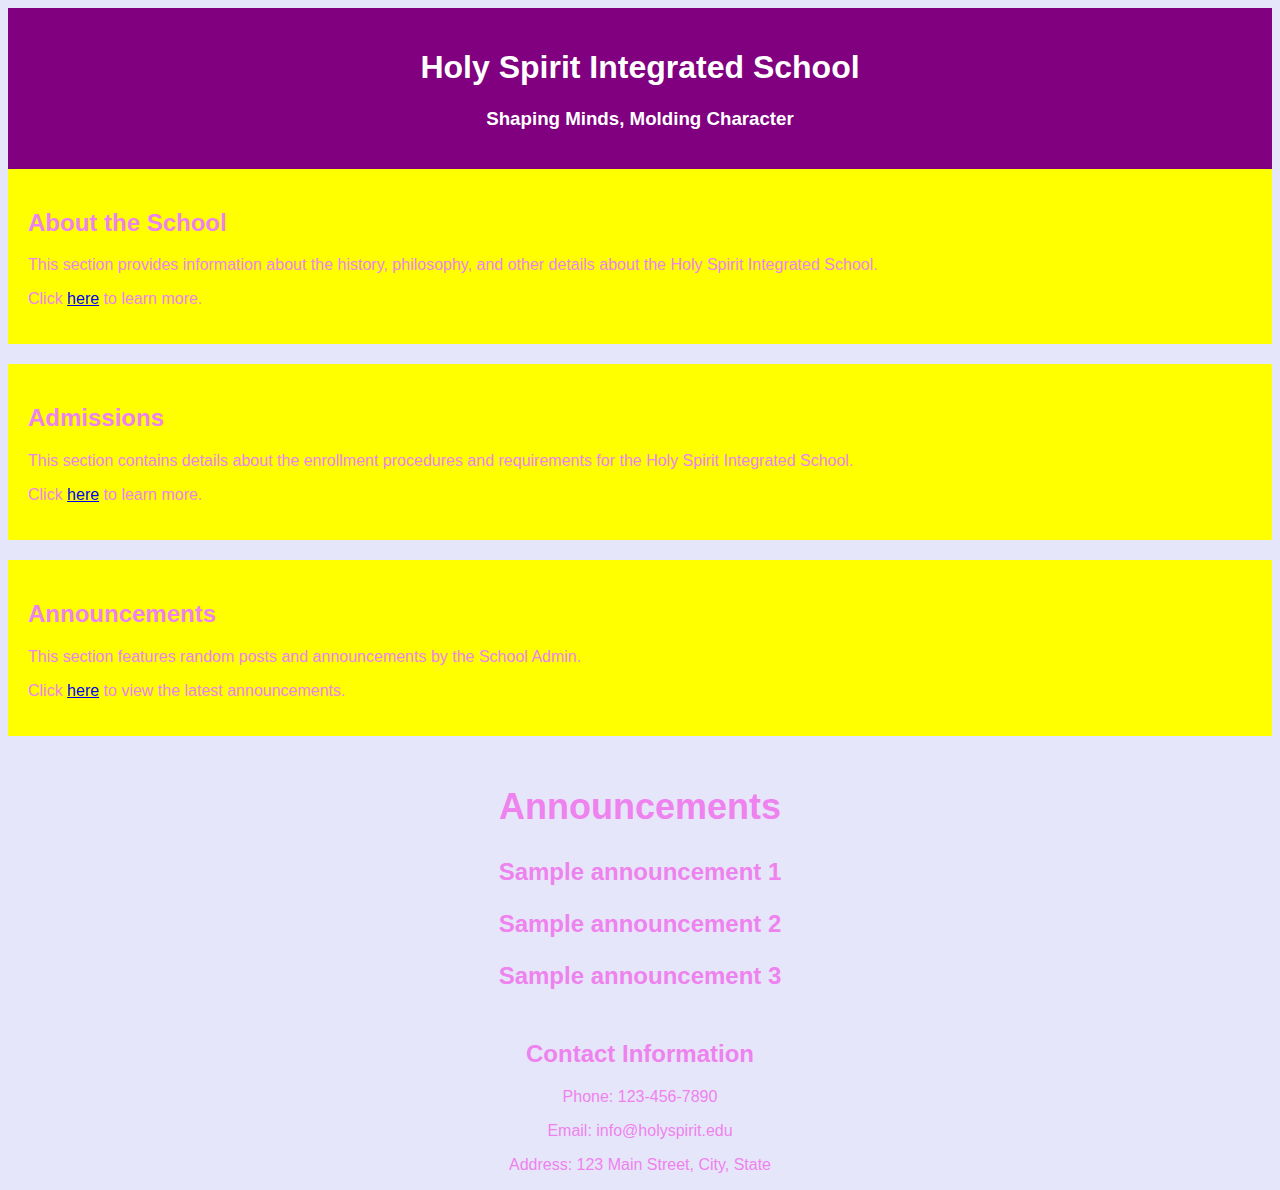
==== index.html @ e057c58f "Update index.html" ====
<!DOCTYPE html>
<html>
<head>
  <title>Holy Spirit Integrated School</title>
  <link rel="stylesheet" type="text/css" href="styles.css">
  <script src="script.js"></script>
</head>
<body>
  <div class="header">
    <h1>Holy Spirit Integrated School</h1>
    <h3>Shaping Minds, Molding Character</h3>
  </div>

  <div class="box">
    <h2>About the School</h2>
    <p>This section provides information about the history, philosophy, and other details about the Holy Spirit Integrated School.</p>
    <p>Click <a href="#about">here</a> to learn more.</p>
  </div>

  <div class="box">
    <h2>Admissions</h2>
    <p>This section contains details about the enrollment procedures and requirements for the Holy Spirit Integrated School.</p>
    <p>Click <a href="#admissions">here</a> to learn more.</p>
  </div>

  <div class="box">
    <h2>Announcements</h2>
    <p>This section features random posts and announcements by the School Admin.</p>
    <p>Click <a href="#announcements">here</a> to view the latest announcements.</p>
  </div>

  <div class="announcements">
    <h2>Announcements</h2>
    <p>Sample announcement 1</p>
    <p>Sample announcement 2</p>
    <p>Sample announcement 3</p>
  </div>

  <div class="contacts">
    <h2>Contact Information</h2>
    <p>Phone: 123-456-7890</p>
    <p>Email: info@holyspirit.edu</p>
    <p>Address: 123 Main Street, City, State</p>
  </div>

  <script>
    // Function to navigate to a specific section when a link is clicked
    function navigateToSection(sectionId) {
      document.getElementById(sectionId).scrollIntoView({ behavior: "smooth" });
    }
  </script>
</body>
</html>
---- styles.css ----
body {
  background-color: lavender;
  color: violet;
  font-family: Arial, sans-serif;
}

.header {
  background-color: purple;
  color: white;
  padding: 20px;
  text-align: center;
}

.box {
  background-color: yellow;
  padding: 20px;
  margin-bottom: 20px;
}

.announcements {
  font-size: 24px;
  font-weight: bold;
  text-align: center;
  margin-top: 50px;
}

.contacts {
  text-align: center;
  margin-top: 50px;
}
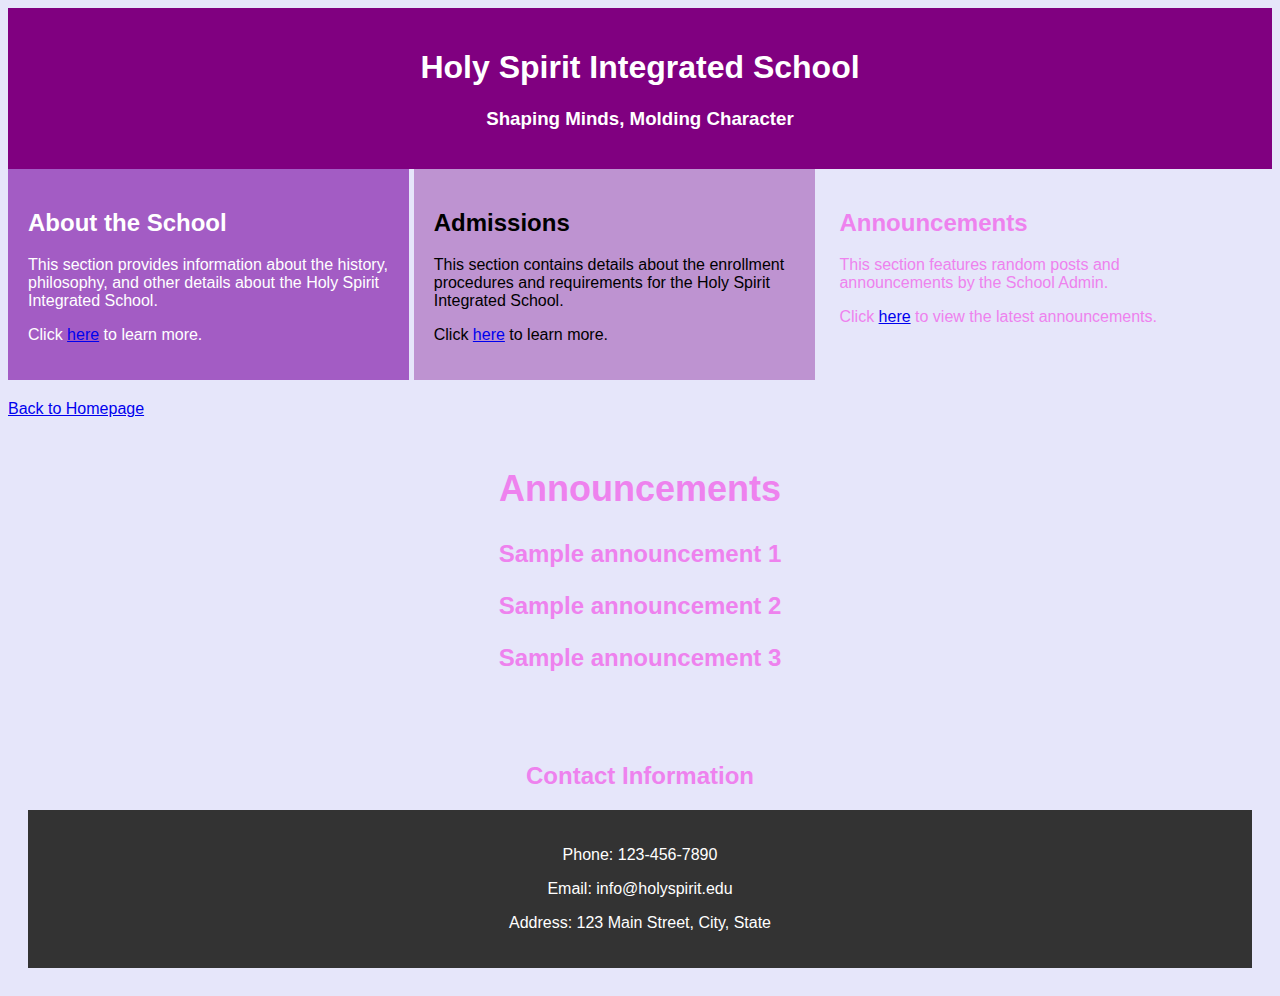
==== commit 11ab0f07: "Update index.html" ====
--- a/index.html
+++ b/index.html
@@ -3,7 +3,6 @@
 <head>
   <title>Holy Spirit Integrated School</title>
   <link rel="stylesheet" type="text/css" href="styles.css">
-  <script src="script.js"></script>
 </head>
 <body>
   <div class="header">
@@ -11,23 +10,28 @@
     <h3>Shaping Minds, Molding Character</h3>
   </div>
 
-  <div class="box">
-    <h2>About the School</h2>
-    <p>This section provides information about the history, philosophy, and other details about the Holy Spirit Integrated School.</p>
-    <p>Click <a href="#about">here</a> to learn more.</p>
-  </div>
+<div class="box">
+  <h2>About the School</h2>
+  <p>This section provides information about the history, philosophy, and other details about the Holy Spirit Integrated School.</p>
+  <p>Click <a href="about.html" target="_blank">here</a> to learn more.</p>
+</div>
 
-  <div class="box">
-    <h2>Admissions</h2>
-    <p>This section contains details about the enrollment procedures and requirements for the Holy Spirit Integrated School.</p>
-    <p>Click <a href="#admissions">here</a> to learn more.</p>
-  </div>
+<div class="box">
+  <h2>Admissions</h2>
+  <p>This section contains details about the enrollment procedures and requirements for the Holy Spirit Integrated School.</p>
+  <p>Click <a href="admissions.html" target="_blank">here</a> to learn more.</p>
+</div>
 
-  <div class="box">
-    <h2>Announcements</h2>
-    <p>This section features random posts and announcements by the School Admin.</p>
-    <p>Click <a href="#announcements">here</a> to view the latest announcements.</p>
-  </div>
+<div class="box">
+  <h2>Announcements</h2>
+  <p>This section features random posts and announcements by the School Admin.</p>
+  <p>Click <a href="announcements.html" target="_blank">here</a> to view the latest announcements.</p>
+</div>
+
+<div class="back-link">
+  <a href="index.html">Back to Homepage</a>
+</div>
+
 
   <div class="announcements">
     <h2>Announcements</h2>
@@ -38,16 +42,13 @@
 
   <div class="contacts">
     <h2>Contact Information</h2>
-    <p>Phone: 123-456-7890</p>
-    <p>Email: info@holyspirit.edu</p>
-    <p>Address: 123 Main Street, City, State</p>
+    <div class="contacts-content">
+      <p>Phone: 123-456-7890</p>
+      <p>Email: info@holyspirit.edu</p>
+      <p>Address: 123 Main Street, City, State</p>
+    </div>
   </div>
 
-  <script>
-    // Function to navigate to a specific section when a link is clicked
-    function navigateToSection(sectionId) {
-      document.getElementById(sectionId).scrollIntoView({ behavior: "smooth" });
-    }
-  </script>
+  <script src="script.js"></script>
 </body>
 </html>
--- a/styles.css
+++ b/styles.css
@@ -5,16 +5,42 @@
 }
 
 .header {
-  background-color: purple;
-  color: white;
+  background-color: #800080; /* Dark Violet */
+  color: #ffffff; /* White */
   padding: 20px;
   text-align: center;
 }
 
+
 .box {
-  background-color: yellow;
   padding: 20px;
   margin-bottom: 20px;
+  display: inline-block;
+  width: calc(33.33% - 20px);
+  box-sizing: border-box;
+  vertical-align: top;
+}
+
+.box:nth-child(1) {
+  background-color: #800080; /* Dark Violet */
+  color: #ffffff; /* White */
+}
+
+.box:nth-child(2) {
+  background-color: #a35cc4; /* Medium Purple */
+  color: #ffffff; /* White */
+}
+
+.box:nth-child(3) {
+  background-color: #be93d1; /* Light Purple */
+  color: #000000; /* Black */
+}
+
+
+@media screen and (max-width: 768px) {
+  .box {
+    width: 100%;
+  }
 }
 
 .announcements {
@@ -24,7 +50,17 @@
   margin-top: 50px;
 }
 
+/* Rest of your CSS styles */
+
 .contacts {
   text-align: center;
   margin-top: 50px;
+  padding: 20px;
 }
+
+.contacts-content {
+  background-color: #333333;
+  color: white;
+  padding: 20px;
+}
+
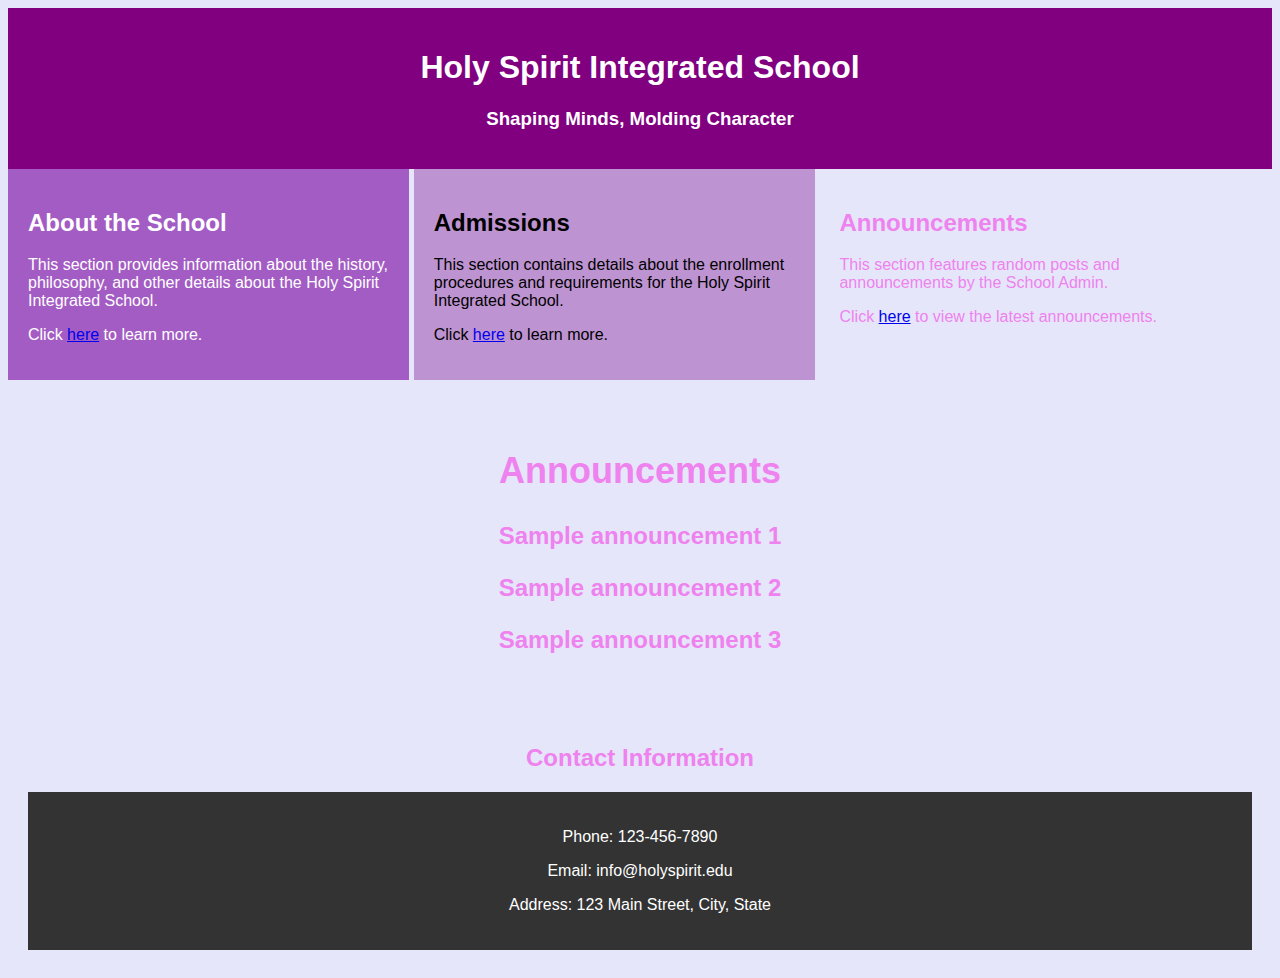
==== commit 12c7080a: "Update index.html" ====
--- a/index.html
+++ b/index.html
@@ -28,11 +28,6 @@
   <p>Click <a href="announcements.html" target="_blank">here</a> to view the latest announcements.</p>
 </div>
 
-<div class="back-link">
-  <a href="index.html">Back to Homepage</a>
-</div>
-
-
   <div class="announcements">
     <h2>Announcements</h2>
     <p>Sample announcement 1</p>
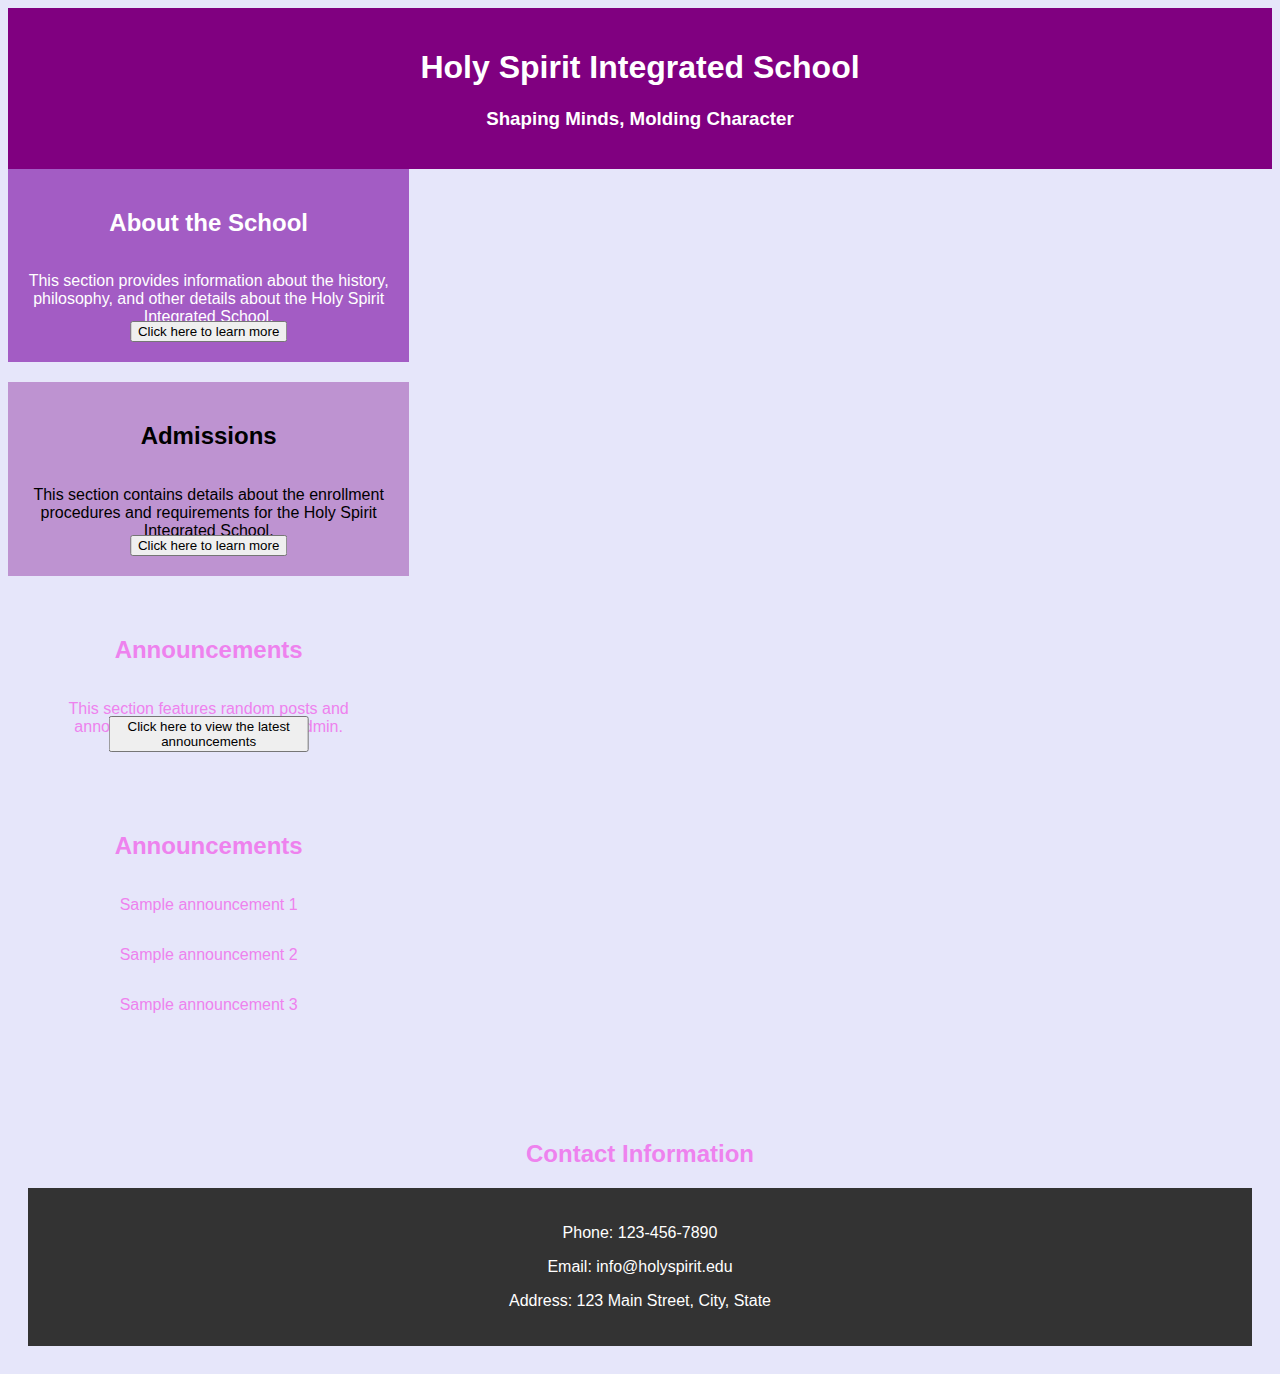
==== commit 281d7018: "Update index.html" ====
--- a/index.html
+++ b/index.html
@@ -10,30 +10,37 @@
     <h3>Shaping Minds, Molding Character</h3>
   </div>
 
-<div class="box">
-  <h2>About the School</h2>
-  <p>This section provides information about the history, philosophy, and other details about the Holy Spirit Integrated School.</p>
-  <p>Click <a href="about.html" target="_blank">here</a> to learn more.</p>
-</div>
+  <div class="box">
+    <h2>About the School</h2>
+    <p>This section provides information about the history, philosophy, and other details about the Holy Spirit Integrated School.</p>
+    <button onclick="location.href='about.html'" class="btn">Click here to learn more</button>
+  </div>
 
-<div class="box">
-  <h2>Admissions</h2>
-  <p>This section contains details about the enrollment procedures and requirements for the Holy Spirit Integrated School.</p>
-  <p>Click <a href="admissions.html" target="_blank">here</a> to learn more.</p>
-</div>
+  <div class="box">
+    <h2>Admissions</h2>
+    <p>This section contains details about the enrollment procedures and requirements for the Holy Spirit Integrated School.</p>
+    <button onclick="location.href='admissions.html'" class="btn">Click here to learn more</button>
+  </div>
+
+  <div class="box">
+    <h2>Announcements</h2>
+    <p>This section features random posts and announcements by the School Admin.</p>
+    <button onclick="location.href='announcements.html'" class="btn">Click here to view the latest announcements</button>
+  </div>
 
 <div class="box">
   <h2>Announcements</h2>
-  <p>This section features random posts and announcements by the School Admin.</p>
-  <p>Click <a href="announcements.html" target="_blank">here</a> to view the latest announcements.</p>
+  <div class="announcement-box">
+    <p>Sample announcement 1</p>
+  </div>
+  <div class="announcement-box">
+    <p>Sample announcement 2</p>
+  </div>
+  <div class="announcement-box">
+    <p>Sample announcement 3</p>
+  </div>
 </div>
 
-  <div class="announcements">
-    <h2>Announcements</h2>
-    <p>Sample announcement 1</p>
-    <p>Sample announcement 2</p>
-    <p>Sample announcement 3</p>
-  </div>
 
   <div class="contacts">
     <h2>Contact Information</h2>
--- a/styles.css
+++ b/styles.css
@@ -1,25 +1,47 @@
+/* Styles for the entire page */
+
 body {
-  background-color: lavender;
-  color: violet;
-  font-family: Arial, sans-serif;
+  background-color: lavender; /* Sets the background color of the body to lavender */
+  color: violet; /* Sets the text color to violet */
+  font-family: Arial, sans-serif; /* Sets the font family to Arial, sans-serif */
 }
+
+/* Styles for the header section */
 
 .header {
   background-color: #800080; /* Dark Violet */
   color: #ffffff; /* White */
-  padding: 20px;
-  text-align: center;
+  padding: 20px; /* Adds padding around the header content */
+  text-align: center; /* Centers the text within the header */
 }
 
+/* Styles for the buttons */
+
+.btn {
+  display: block; /* Change display property to block */
+  position: absolute; /* Position the button absolutely */
+  bottom: 20px; /* Adjust the distance from the bottom */
+  left: 50%; /* Move the button to the horizontal center */
+  transform: translateX(-50%); /* Center the button horizontally */
+}
+
+/* Styles for the boxes */
 
 .box {
-  padding: 20px;
-  margin-bottom: 20px;
-  display: inline-block;
-  width: calc(33.33% - 20px);
-  box-sizing: border-box;
-  vertical-align: top;
+  position: relative; /* Add position relative to the box */
+  padding: 20px; /* Adds padding around the box content */
+  margin-bottom: 20px; /* Adds margin at the bottom of each box */
+  display: flex; /* Use flexbox to center the content */
+  flex-direction: column; /* Stack the content vertically */
+  align-items: center; /* Center the content horizontally */
+  justify-content: center; /* Center the content vertically */
+  text-align: center; /* Center the text within the box */
+  width: calc(33.33% - 20px); /* Sets the width of each box to one-third of the parent container minus the margin */
+  box-sizing: border-box; /* Includes padding and border in the box's total width */
+  vertical-align: top; /* Vertically aligns the boxes to the top */
 }
+
+/* Individual styles for each box */
 
 .box:nth-child(1) {
   background-color: #800080; /* Dark Violet */
@@ -36,31 +58,35 @@
   color: #000000; /* Black */
 }
 
+/* Media query for responsiveness */
 
 @media screen and (max-width: 768px) {
   .box {
-    width: 100%;
+    width: 100%; /* Sets the width of the boxes to 100% when the screen width is 768px or less */
   }
 }
 
+/* Styles for the announcements section */
+
 .announcements {
-  font-size: 24px;
-  font-weight: bold;
-  text-align: center;
-  margin-top: 50px;
+  font-size: 24px; /* Sets the font size of the announcements */
+  font-weight: bold; /* Sets the font weight of the announcements to bold */
+  text-align: center; /* Centers the text within the announcements section */
+  margin-top: 50px; /* Adds margin at the top of the announcements section */
 }
 
-/* Rest of your CSS styles */
+/* Styles for the contact section */
 
 .contacts {
-  text-align: center;
-  margin-top: 50px;
-  padding: 20px;
+  text-align: center; /* Centers the text within the contact section */
+  margin-top: 50px; /* Adds margin at the top of the contact section */
+  padding: 20px; /* Adds padding around the contact content */
 }
 
+/* Styles for the contact information within the contact section */
+
 .contacts-content {
-  background-color: #333333;
-  color: white;
-  padding: 20px;
+  background-color: #333333; /* Dark Gray */
+  color: white; /* White */
+  padding: 20px; /* Adds padding around the contact information */
 }
-
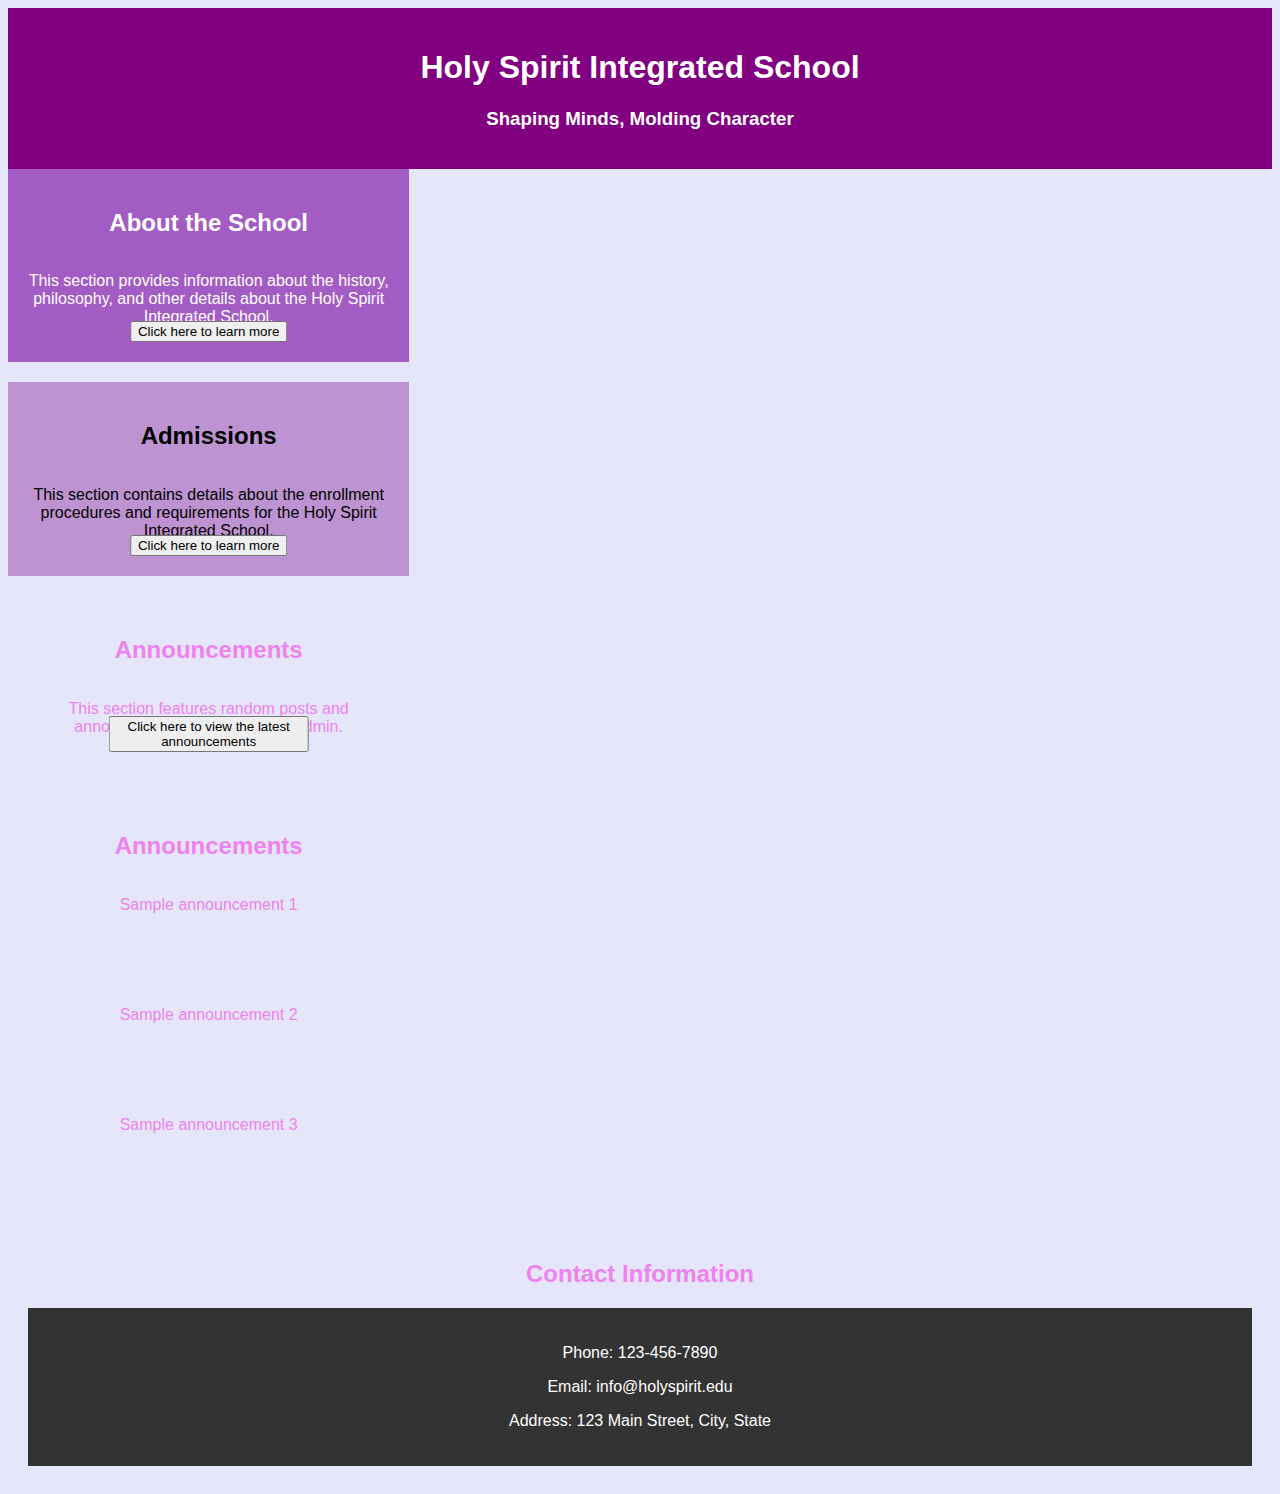
==== commit de4cefa8: "Update index.html" ====
--- a/index.html
+++ b/index.html
@@ -33,9 +33,13 @@
   <div class="announcement-box">
     <p>Sample announcement 1</p>
   </div>
+</div>
+<div class="box">
   <div class="announcement-box">
     <p>Sample announcement 2</p>
   </div>
+</div>
+<div class="box">
   <div class="announcement-box">
     <p>Sample announcement 3</p>
   </div>
--- a/styles.css
+++ b/styles.css
@@ -42,6 +42,7 @@
 }
 
 /* Individual styles for each box */
+
 
 .box:nth-child(1) {
   background-color: #800080; /* Dark Violet */
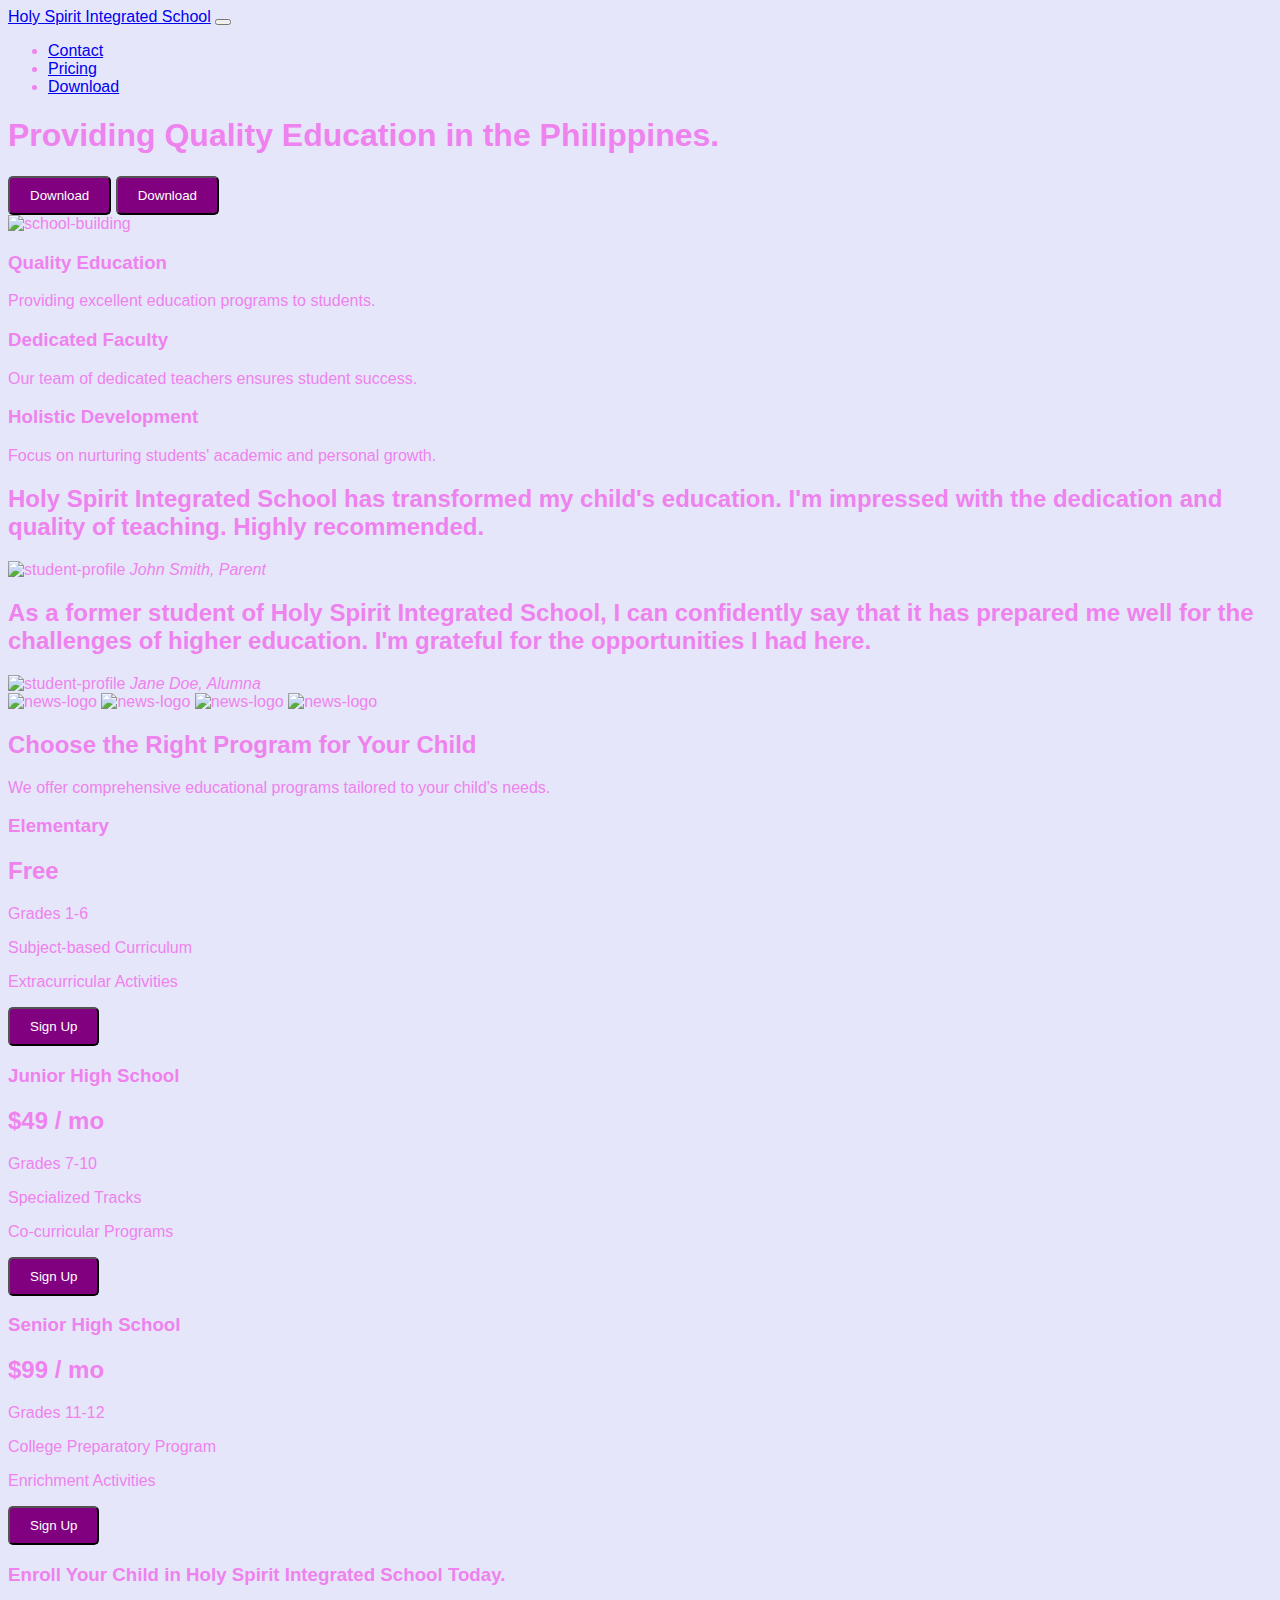
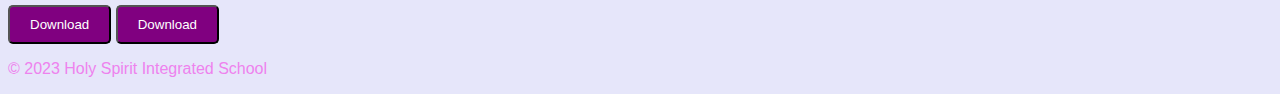
==== commit 88f45ddc: "Update index.html" ====
--- a/index.html
+++ b/index.html
@@ -1,60 +1,224 @@
 <!DOCTYPE html>
-<html>
+<html lang="en">
+
 <head>
+  <meta charset="UTF-8">
+  <meta name="viewport" content="width=device-width, initial-scale=1.0">
   <title>Holy Spirit Integrated School</title>
-  <link rel="stylesheet" type="text/css" href="styles.css">
+  <link rel="stylesheet" href="styles.css">
 </head>
+
 <body>
-  <div class="header">
-    <h1>Holy Spirit Integrated School</h1>
-    <h3>Shaping Minds, Molding Character</h3>
-  </div>
-
-  <div class="box">
-    <h2>About the School</h2>
-    <p>This section provides information about the history, philosophy, and other details about the Holy Spirit Integrated School.</p>
-    <button onclick="location.href='about.html'" class="btn">Click here to learn more</button>
-  </div>
-
-  <div class="box">
-    <h2>Admissions</h2>
-    <p>This section contains details about the enrollment procedures and requirements for the Holy Spirit Integrated School.</p>
-    <button onclick="location.href='admissions.html'" class="btn">Click here to learn more</button>
-  </div>
-
-  <div class="box">
-    <h2>Announcements</h2>
-    <p>This section features random posts and announcements by the School Admin.</p>
-    <button onclick="location.href='announcements.html'" class="btn">Click here to view the latest announcements</button>
-  </div>
-
-<div class="box">
-  <h2>Announcements</h2>
-  <div class="announcement-box">
-    <p>Sample announcement 1</p>
-  </div>
-</div>
-<div class="box">
-  <div class="announcement-box">
-    <p>Sample announcement 2</p>
-  </div>
-</div>
-<div class="box">
-  <div class="announcement-box">
-    <p>Sample announcement 3</p>
-  </div>
-</div>
-
-
-  <div class="contacts">
-    <h2>Contact Information</h2>
-    <div class="contacts-content">
-      <p>Phone: 123-456-7890</p>
-      <p>Email: info@holyspirit.edu</p>
-      <p>Address: 123 Main Street, City, State</p>
-    </div>
-  </div>
+
+  <section class="colored-section" id="title">
+
+    <div class="container-fluid">
+
+      <!-- Nav Bar -->
+
+      <nav class="navbar navbar-expand-lg navbar-dark">
+
+        <a class="navbar-brand" href="#">Holy Spirit Integrated School</a>
+
+        <button class="navbar-toggler" type="button" data-toggle="collapse" data-target="#navbarTogglerDemo02">
+          <span class="navbar-toggler-icon"></span>
+        </button>
+
+        <div class="collapse navbar-collapse" id="navbarTogglerDemo02">
+
+          <ul class="navbar-nav ml-auto">
+            <li class="nav-item">
+              <a class="nav-link" href="#footer">Contact</a>
+            </li>
+            <li class="nav-item">
+              <a class="nav-link" href="#pricing">Pricing</a>
+            </li>
+            <li class="nav-item">
+              <a class="nav-link" href="#cta">Download</a>
+            </li>
+          </ul>
+
+        </div>
+      </nav>
+
+
+      <!-- Title -->
+
+      <div class="row">
+
+        <div class="col-lg-6">
+          <h1 class="big-heading">Providing Quality Education in the Philippines.</h1>
+          <button type="button" class="btn btn-dark btn-lg download-button"><i class="fab fa-apple"></i> Download</button>
+          <button type="button" class="btn btn-outline-light btn-lg download-button"><i class="fab fa-google-play"></i> Download</button>
+        </div>
+
+        <div class="col-lg-6">
+          <img class="title-image" src="images/iphone6.png" alt="school-building">
+        </div>
+
+      </div>
+
+    </div>
+
+  </section>
+
+
+  <!-- Features -->
+
+  <section class="white-section" id="features">
+
+    <div class="container-fluid">
+
+      <div class="row">
+        <div class="feature-box col-lg-4">
+          <i class="icon fas fa-check-circle fa-4x"></i>
+          <h3 class="feature-title">Quality Education</h3>
+          <p>Providing excellent education programs to students.</p>
+        </div>
+
+        <div class="feature-box col-lg-4">
+          <i class="icon fas fa-bullseye fa-4x"></i>
+          <h3 class="feature-title">Dedicated Faculty</h3>
+          <p>Our team of dedicated teachers ensures student success.</p>
+        </div>
+
+        <div class="feature-box col-lg-4">
+          <i class="icon fas fa-heart fa-4x"></i>
+          <h3 class="feature-title">Holistic Development</h3>
+          <p>Focus on nurturing students' academic and personal growth.</p>
+        </div>
+      </div>
+
+
+    </div>
+  </section>
+
+
+  <!-- Testimonials -->
+
+  <section class="colored-section" id="testimonials">
+
+    <div id="testimonial-carousel" class="carousel slide" data-ride="false">
+      <div class="carousel-inner">
+        <div class="carousel-item active container-fluid">
+          <h2 class="testimonial-text">Holy Spirit Integrated School has transformed my child's education. I'm impressed with the dedication and quality of teaching. Highly recommended.</h2>
+          <img class="testimonial-image" src="images/student1.jpg" alt="student-profile">
+          <em>John Smith, Parent</em>
+        </div>
+        <div class="carousel-item container-fluid">
+          <h2 class="testimonial-text">As a former student of Holy Spirit Integrated School, I can confidently say that it has prepared me well for the challenges of higher education. I'm grateful for the opportunities I had here.</h2>
+          <img class="testimonial-image" src="images/student2.jpg" alt="student-profile">
+          <em>Jane Doe, Alumna</em>
+        </div>
+      </div>
+      <a class="carousel-control-prev" href="#testimonial-carousel" role="button" data-slide="prev">
+        <span class="carousel-control-prev-icon"></span>
+      </a>
+      <a class="carousel-control-next" href="#testimonial-carousel" role="button" data-slide="next">
+        <span class="carousel-control-next-icon"></span>
+      </a>
+    </div>
+
+  </section>
+
+
+  <!-- Press -->
+
+  <section class="colored-section" id="press">
+    <img class="press-logo" src="images/news1.png" alt="news-logo">
+    <img class="press-logo" src="images/news2.png" alt="news-logo">
+    <img class="press-logo" src="images/news3.png" alt="news-logo">
+    <img class="press-logo" src="images/news4.png" alt="news-logo">
+
+  </section>
+
+
+  <!-- Pricing -->
+
+  <section class="white-section" id="pricing">
+
+    <h2 class="section-heading">Choose the Right Program for Your Child</h2>
+    <p>We offer comprehensive educational programs tailored to your child's needs.</p>
+
+    <div class="row">
+
+      <div class="pricing-column col-lg-4 col-md-6">
+        <div class="card">
+          <div class="card-header">
+            <h3>Elementary</h3>
+          </div>
+          <div class="card-body">
+            <h2 class="price-text">Free</h2>
+            <p>Grades 1-6</p>
+            <p>Subject-based Curriculum</p>
+            <p>Extracurricular Activities</p>
+            <button class="btn btn-lg btn-block btn-outline-dark" type="button">Sign Up</button>
+          </div>
+        </div>
+      </div>
+
+      <div class="pricing-column col-lg-4 col-md-6">
+        <div class="card">
+          <div class="card-header">
+            <h3>Junior High School</h3>
+          </div>
+          <div class="card-body">
+            <h2 class="price-text">$49 / mo</h2>
+            <p>Grades 7-10</p>
+            <p>Specialized Tracks</p>
+            <p>Co-curricular Programs</p>
+            <button class="btn btn-lg btn-block btn-dark" type="button">Sign Up</button>
+          </div>
+        </div>
+      </div>
+
+      <div class="pricing-column col-lg-4">
+        <div class="card">
+          <div class="card-header">
+            <h3>Senior High School</h3>
+          </div>
+          <div class="card-body">
+            <h2 class="price-text">$99 / mo</h2>
+            <p>Grades 11-12</p>
+            <p>College Preparatory Program</p>
+            <p>Enrichment Activities</p>
+            <button class="btn btn-lg btn-block btn-dark" type="button">Sign Up</button>
+
+          </div>
+        </div>
+      </div>
+
+    </div>
+
+  </section>
+
+
+  <!-- Call to Action -->
+
+  <section class="colored-section" id="cta">
+
+    <div class="container-fluid">
+
+      <h3 class="big-heading">Enroll Your Child in Holy Spirit Integrated School Today.</h3>
+      <button class="download-button btn btn-lg btn-dark" type="button"><i class="fab fa-apple"></i> Download</button>
+      <button class="download-button btn btn-lg btn-light" type="button"><i class="fab fa-google-play"></i> Download</button>
+    </div>
+  </section>
+
+
+  <!-- Footer -->
+
+  <footer class="white-section" id="footer">
+    <div class="container-fluid">
+      <i class="social-icon fab fa-facebook-f"></i>
+      <i class="social-icon fab fa-twitter"></i>
+      <i class="social-icon fab fa-instagram"></i>
+      <i class="social-icon fas fa-envelope"></i>
+      <p>&copy; 2023 Holy Spirit Integrated School</p>
+    </div>
+  </footer>
 
   <script src="script.js"></script>
 </body>
+
 </html>
--- a/styles.css
+++ b/styles.css
@@ -18,32 +18,32 @@
 /* Styles for the buttons */
 
 .btn {
-  display: block; /* Change display property to block */
-  position: absolute; /* Position the button absolutely */
-  bottom: 20px; /* Adjust the distance from the bottom */
-  left: 50%; /* Move the button to the horizontal center */
-  transform: translateX(-50%); /* Center the button horizontally */
+  display: inline-block;
+  padding: 10px 20px;
+  background-color: purple;
+  color: white;
+  text-decoration: none;
+  border-radius: 5px;
+  text-align: center;
 }
+
+
+/* Styles for the boxes */
 
 /* Styles for the boxes */
 
 .box {
-  position: relative; /* Add position relative to the box */
-  padding: 20px; /* Adds padding around the box content */
-  margin-bottom: 20px; /* Adds margin at the bottom of each box */
-  display: flex; /* Use flexbox to center the content */
-  flex-direction: column; /* Stack the content vertically */
-  align-items: center; /* Center the content horizontally */
-  justify-content: center; /* Center the content vertically */
-  text-align: center; /* Center the text within the box */
-  width: calc(33.33% - 20px); /* Sets the width of each box to one-third of the parent container minus the margin */
-  box-sizing: border-box; /* Includes padding and border in the box's total width */
-  vertical-align: top; /* Vertically aligns the boxes to the top */
+  background-color: lavender;
+  padding: 20px;
+  margin-bottom: 20px;
+  display: inline-block;
+  width: calc(33.33% - 20px);
+  box-sizing: border-box;
+  vertical-align: top;
+  text-align: center;
 }
 
 /* Individual styles for each box */
-
-
 .box:nth-child(1) {
   background-color: #800080; /* Dark Violet */
   color: #ffffff; /* White */
@@ -59,10 +59,46 @@
   color: #000000; /* Black */
 }
 
+
+/* Styles for the announcements heading */
+.announcements-heading {
+  text-align: center;
+  margin-top: 50px;
+}
+/* Styles for the announcement boxes */
+
+.announcement-box {
+  background-color: lavender;
+  padding: 20px;
+  margin-bottom: 20px;
+  display: inline-block;
+  width: calc(33.33% - 20px);
+  box-sizing: border-box;
+  vertical-align: top;
+  text-align: center;
+}
+
+/* Individual styles for each announcement box */
+.announcement-box:nth-child(1) {
+  background-color: #800080; /* Dark Violet */
+  color: #ffffff; /* White */
+}
+
+.announcement-box:nth-child(2) {
+  background-color: #a35cc4; /* Medium Purple */
+  color: #ffffff; /* White */
+}
+
+.announcement-box:nth-child(3) {
+  background-color: #be93d1; /* Light Purple */
+  color: #000000; /* Black */
+}
+
 /* Media query for responsiveness */
 
 @media screen and (max-width: 768px) {
-  .box {
+  .box,
+  .announcement-box {
     width: 100%; /* Sets the width of the boxes to 100% when the screen width is 768px or less */
   }
 }
